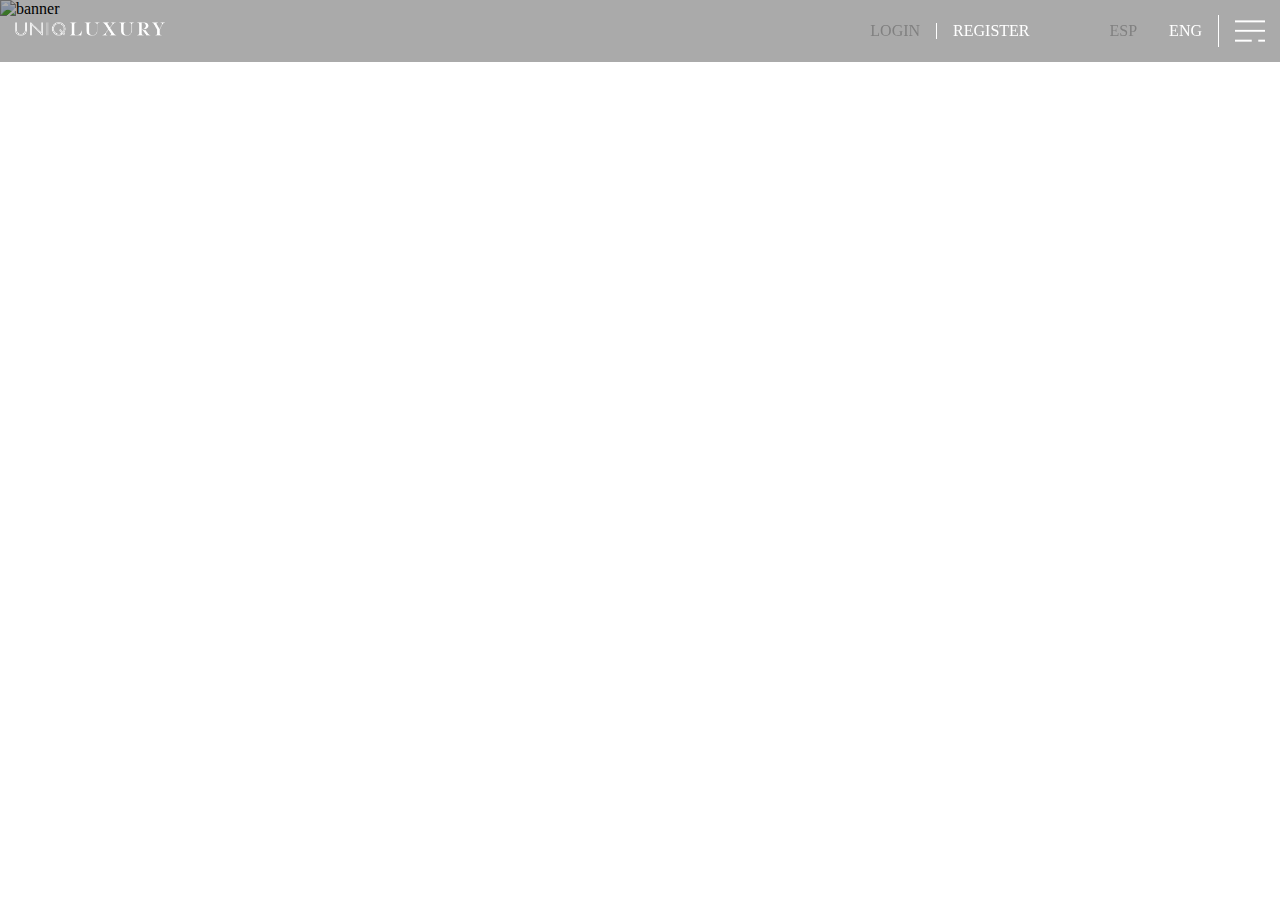
==== index.html @ e5b3bca6 "initial header" ====
<!DOCTYPE html>
<html lang="es">

<head>
    <meta charset="UTF-8">
    <meta name="viewport" content="width=device-width, initial-scale=1.0">
    <title>UniqLuxury</title>
    <link rel="stylesheet" href="css/style.css" type="text/css">
    <link rel="stylesheet" href="css/query.css" type="text/css">
</head>

<body>
    <main>
        <header>
            <nav>

                <a href="/indexPruebas.html">
                    <img id="logoId" src="img/Logo.png" alt="">
                    <img id="mobileLogoId" src="img/movileLogo.png" alt="">
                </a>

                <div class="nav-liks">

                    <div class="login">
                        <a class="active" href="">LOGIN</a>
                        <div class="bar"></div>
                        <a href="">REGISTER</a>
                        <span></span>
                    </div>

                    <div class="menu">
                        <a class="active" href="">ESP</a>
                        <span></span>
                        <a href="">ENG</a>
                        <div class="bar large">
                        </div>
                        <img src="img/burger.png" alt="">
                    </div>

                </div>
            </nav>
        </header>
        <img src="img/banner.png" alt="banner">
    </main>

</body>

</html>
---- css/style.css ----
*{
    margin: 0;
    /* padding: 0; */
}

main {
    /* width: 100%; */
    overflow: hidden;
}

header nav {
    position: fixed;
    display: flex;
    justify-content: space-between;
    width: 100%;
    border-bottom: solid 1px white;
    align-items: center;
    color: white;
    background-color: #0005;
    padding: 15px;
}

header nav a img {
    width: 150px;
}

#mobileLogoId {
    height: 50px;
    width: 50px;
    display: none;
}

.nav-liks {
    display: flex;
    gap: 64px;
    margin-right: 30px;
}

.login,
.menu {
    display: flex;
    gap: 16px;
    align-items: center;
}

.menu img {
    width: 30px;
}

.bar {
    width: 1px;
    background-color: white;
    height: 16px;
}

.large {
    height: 32px;
}

.active {
    color : grey;
}

/**/

main > img {
    width: 100%;
    height: 100vh;
    object-fit: cover;
    object-position: top -200px right 0;
}


a {
    text-decoration: none;
    color: white
}
---- css/query.css ----
@media screen and (max-width: 768px) {
    #logoId {
        display: none;
    }
    #mobileLogoId {
        display: block;
    }
    .login {
        display: none;
    }

    .menu a, .menu div {
        display: none;
    }
}
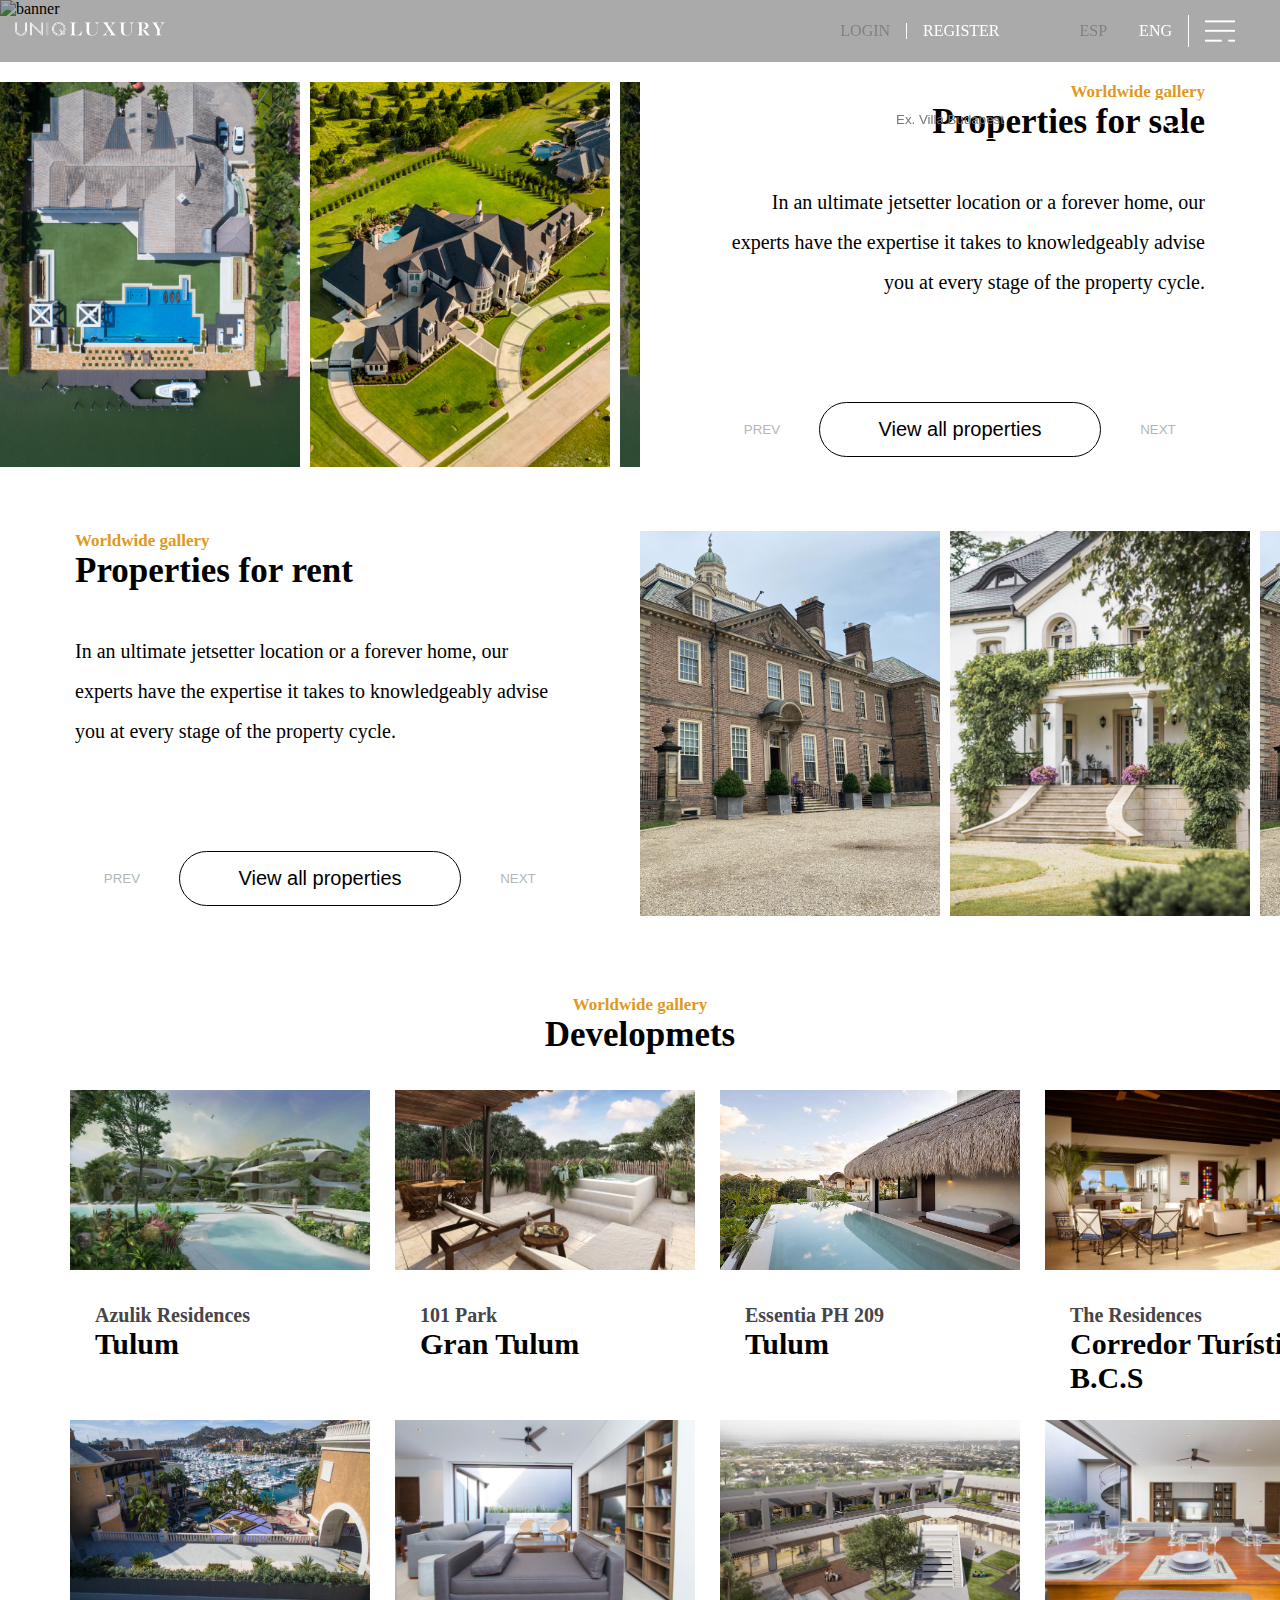
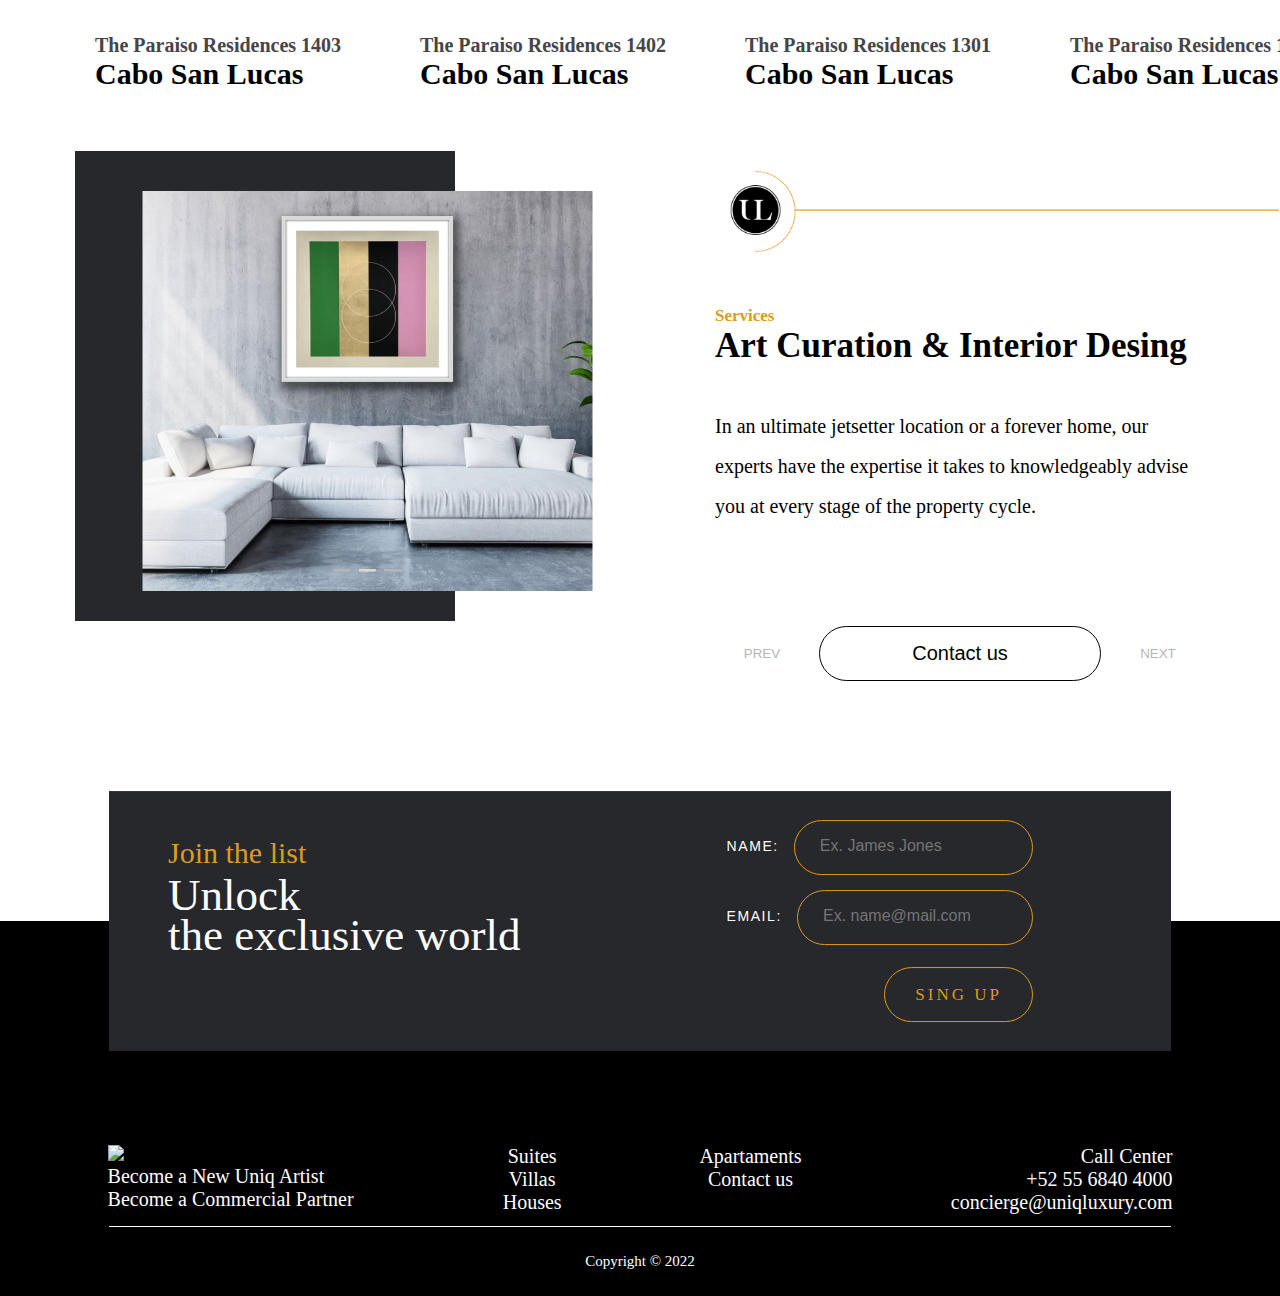
==== commit cb253138: "imagenes" ====
--- a/index.html
+++ b/index.html
@@ -7,14 +7,17 @@
     <title>UniqLuxury</title>
     <link rel="stylesheet" href="css/style.css" type="text/css">
     <link rel="stylesheet" href="css/query.css" type="text/css">
+    <link rel="stylesheet" href="css/footer.css" type="text/css">
+    
 </head>
 
 <body>
     <main>
+        
         <header>
             <nav>
 
-                <a href="/indexPruebas.html">
+                <a href="#">
                     <img id="logoId" src="img/Logo.png" alt="">
                     <img id="mobileLogoId" src="img/movileLogo.png" alt="">
                 </a>
@@ -39,10 +42,275 @@
 
                 </div>
             </nav>
-        </header>
+
+
+
+            <div class="buscarContenedorClass">
+                <input class="inputClass" type="text" placeholder="Ex. Villa Budapest">
+                <img class="lupaClass" src="img/lupa.png" alt="">
+            </div>
+
+        </header><!-- input Budapest  03 12 2023-->
+
         <img src="img/banner.png" alt="banner">
+
+        <section class="properties">
+            
+            <div class="saleLeft">
+                <div class="imgContainer">
+                    <img class="imgClass" src="img/sale1.jpg" alt="">
+                </div>
+                <div class="imgContainer">
+                    <img class="imgClass" src="img/sale2.jpg" alt="">
+                </div>
+                <div class="imgContainer">
+                    <img class="imgClass" src="img/sale1.jpg" alt="">
+                </div>
+                
+            </div>
+            
+            <div class="saleRight">
+                <h3>Worldwide gallery</h3>
+                <h2>Properties for sale</h2>
+                
+                <p>
+                    In an ultimate jetsetter location or a forever home, our experts have the expertise it takes to knowledgeably advise you at every stage of the property cycle. 
+                </p>
+
+                <div class="buttonNavClass">
+                    <button class="prevButtonClass">PREV</button>
+                    <button class="midButtonClass">View all properties</button>
+                    <button class="nextButtonClass">NEXT</button>
+                </div>
+            </div>
+        </section>
+
+
+        <section class="properties">
+            <div class="rentLeft">
+                <h3>Worldwide gallery</h3>
+                <h2>Properties for rent</h2>
+                
+                <p>
+                    In an ultimate jetsetter location or a forever home, our experts have the expertise it takes to knowledgeably advise you at every stage of the property cycle.
+                </p>
+
+                <div class="buttonNavClass">
+                    <button class="prevButtonClass">PREV</button>
+                    <button class="midButtonClass">View all properties</button>
+                    <button class="nextButtonClass">NEXT</button>
+                </div>
+            </div>
+
+            <div class="saleLeft">
+                <div class="imgContainer">
+                    <img class="imgClass" src="img/rent1.jpg" alt="">
+                </div>
+                <div class="imgContainer">
+                    <img class="imgClass" src="img/rent2.jpg" alt="">
+                </div>
+                <div class="imgContainer">
+                    <img class="imgClass" src="img/rent1.jpg" alt="">
+                </div>
+                
+            </div>
+        </section>
+
+        <section class="developmetsContainer">
+            <h3>Worldwide gallery</h3>
+            <h2>Developmets</h2>
+            
+            <div class="developmets">
+                
+                <div class="imgDevelop">
+                    <img class="imgClass" src="img/dev1.webp" alt="">
+                    <h5>Azulik Residences</h5>
+                    <h4>Tulum</h4>
+                </div>
+                <div class="imgDevelop">
+                    <img class="imgClass" src="img/dev2.webp" alt="">
+                    <h5>101 Park</h5>
+                    <h4>Gran Tulum</h4>
+                </div>
+                <div class="imgDevelop">
+                    <img class="imgClass" src="img/dev3.webp" alt="">
+                    <h5>Essentia PH 209</h5>
+                    <h4>Tulum</h4>
+                </div>
+                <div class="imgDevelop">
+                    <img class="imgClass" src="img/dev4.jpg" alt="">
+                    <h5>The Residences </h5>
+                    <h4>Corredor Turístico, B.C.S</h4>
+                </div>
+                <div class="imgDevelop">
+                    <img class="imgClass" src="img/dev5.jpg" alt="">
+                    <h5>The Paraiso Residences 1403</h5>
+                    <h4>Cabo San Lucas</h4>
+                </div>
+                <div class="imgDevelop">
+                    <img class="imgClass" src="img/dev6.jpg" alt="">
+                    <h5>The Paraiso Residences 1402</h5>
+                    <h4>Cabo San Lucas</h4>
+                </div>
+                <div class="imgDevelop">
+                    <img class="imgClass" src="img/dev7.jpg" alt="">
+                    <h5>The Paraiso Residences 1301</h5>
+                    <h4>Cabo San Lucas</h4>
+                </div>
+                <div class="imgDevelop">
+                    <img class="imgClass" src="img/dev8.jpg" alt="">
+                    <h5>The Paraiso Residences 1202</h5>
+                    <h4>Cabo San Lucas</h4>
+                </div>
+                
+
+                
+
+            </div>
+
+        </section>
+
+
+        <section class="properties">
+            
+            <div class="servicesLeft">
+                <div class="blackBox">
+                </div>
+                <div class="salaClass">
+                    <img class="imgSalaClass" src="img/sala.png" alt="">
+                </div>
+                
+            </div>
+            
+            <div class="rentLeft">
+                <div class="lineaContainer">
+                    <img src="img/ulinea.png" alt="">
+                </div>
+
+                <h3>Services</h3>
+                <h2>Art Curation & Interior Desing</h2>
+                
+                <p>
+                    In an ultimate jetsetter location or a forever home, our experts have the expertise it takes to knowledgeably advise you at every stage of the property cycle. 
+                </p>
+
+                <div class="buttonNavClass">
+                    <button class="prevButtonClass">PREV</button>
+                    <button class="midButtonClass">Contact us</button>
+                    <button class="nextButtonClass">NEXT</button>
+                </div>
+            </div>
+        </section>
+
+        <!-- <footer class="piePagina">
+            <div></div>
+        </footer> -->
+
+
+
     </main>
 
+    <!-- <footer class="footer">
+        <div class="news">
+            <div class="footerTextos">
+                <h3>Join the List</h3>
+                <h6>Unlock the exclusive world</h6>
+            </div>
+
+            <div class="footerForm">
+                <span class="emailSpan">Email:</span>
+                <input type="text" placeholder="Ex.name@mail.com">
+                <button class="midButtonClass">Submit</button>
+            </div>
+
+        </div>
+
+        <div class="info">
+             footer-text 
+            <div class="footerInfo">
+                <div>
+                    <p>hola</p>
+                    <p>hola</p>
+                </div>
+                <div>
+                    <p>hola</p>
+                    <p>hola</p>
+                </div>
+                <div>
+                    <p>hola</p>
+                    <p>hola</p>
+                </div>
+                <div>
+                    <p>hola</p>
+                    <p>hola</p>
+                </div>
+
+
+            </div>
+
+
+            <div></div>
+            <p>Copyright © 2022</p>
+        </div>
+    </footer> -->
+
+    <footer id="piePagina">
+        <div id="footerSeccion1">
+            <div id="titulofooter1">Join the list</div>
+            <div id="titulofooter2">Unlock<br>the exclusive world</div>
+            <div id="miniForm">
+                <div id="nombreForm">
+                    <label>NAME: </label>
+                    <input type="text" id="nombreusu" name="nombreusu" placeholder="Ex. James Jones">
+                </div>
+                
+                <div id="emailform">
+                    <label>EMAIL: </label>
+                    <input type="text" id="email" name="email" placeholder="Ex. name@mail.com">
+                </div>
+                <div id="botonregistro">
+                    <input type="button" value="SING UP" >
+                </div>
+            </div>
+        </div>
+        
+        <div id="footerSeccion2">
+            <div id="infofooter">
+                    <div class="infofooter1">
+                        <a href="https://uniqluxury.com.mx/"><img src="https://uniqluxury.com.mx/wp-content/uploads/2022/08/LogoUnqRE.svg"></a>
+                        <span><a href="https://uniqluxury.com.mx/become-an-artist/?lang=en">Become a New Uniq Artist</a></span>
+                        <span><a href="https://uniqluxury.com.mx/become-a-partner/?lang=en">Become a Commercial Partner</a></span>
+                    </div>
+                    
+                    <div class="infofooter4">
+                        <span><a href="https://uniqluxury.com.mx/real-estate-search/">Suites</a></span>
+                        <span><a href="https://uniqluxury.com.mx/real-estate-search/">Villas</a></span>
+                        <span><a href="https://uniqluxury.com.mx/real-estate-search/">Houses</a></span>
+                    </div>
+                    <div class="infofooter2">
+                        <span><a href="https://uniqluxury.com.mx/real-estate-search/">Apartaments</a></span>
+                        <span><a href="https://wa.me/message/6F57KUT3W27SO1">Contact us</a></span>
+                        <span style="height: 38px;"></span>
+                    </div>
+                    <div class="infofooter3">
+                        <span><a href="#" id="call-center-re">Call Center</a></span>
+                        <span><a href="https://wa.me/message/6F57KUT3W27SO1" id="numn-uniq-re">+52 55 6840 4000</a></span>
+                        <span><a href="mailto:concierge@uniqluxury.com" id="email-uniq-re">concierge@uniqluxury.com</a></span>
+                        <div id="redSocial">
+                            <div id="media1"></div>
+                            <div id="media2"></div>
+                            <div id="media3"></div>
+                            <div id="media4"></div>
+                        </div>
+                    </div>
+                
+            </div>
+            <div id="copyright">
+                Copyright © 2022
+            </div>
+        </div>
+    </footer>
+
 </body>
 
 </html>--- a/css/style.css
+++ b/css/style.css
@@ -1,11 +1,12 @@
 *{
     margin: 0;
     /* padding: 0; */
+    box-sizing: border-box;
 }
 
 main {
-    /* width: 100%; */
-    overflow: hidden;
+    width: 100vw;
+    /* overflow: hidden; */
 }
 
 header nav {
@@ -67,11 +68,298 @@
     width: 100%;
     height: 100vh;
     object-fit: cover;
-    object-position: top -200px right 0;
+    object-position: top -400px right 0;
+    overflow-x: hidden;
 }
 
 
 a {
     text-decoration: none;
     color: white
+}
+
+/* temp */
+
+/* body {
+    background-color: rgb(39, 36, 36);
+} */
+.buscarContenedorClass {
+    top: 100px;
+    width: 343px;
+    position:absolute;
+    /* background-color: blue; */
+    display: flex;
+    right: 66px;
+    color: white;
+    /* right: 150px; */
+    /* float: right; */
+
+    /* flex-direction: ; */
+    /* justify-content: flex-end; */
+}
+
+.inputClass{
+    background-color: transparent;
+    height: 100%;
+    width: 100%;
+    border: white solid 1px;
+    border-radius: 50px;
+    /* color: white; */
+    padding: 11px 24px;
+}
+
+input ::placeholder {
+    color: purple !important;
+}
+
+.lupaClass {
+    position: absolute;
+    right: 0;
+    top: 50%;
+    transform: translate(-30px, -50%);
+    cursor: pointer;
+}
+
+/**/
+
+.properties {
+    margin-top: 60px;
+    display: grid;
+    grid-template-columns: repeat(2, 1fr);
+}
+.saleLeft{
+    display: flex;
+    gap: 10px;
+    overflow-x: auto;
+}
+/**/
+.imgContainer {
+    flex: 0 0 calc(407px,1fr);
+}
+
+.imgClass {
+    width: 300px;
+    height: 385px;
+    object-fit: cover;
+}
+
+.saleRight {
+    text-align: right;
+    padding-right: 75px;
+    padding-left: 75px;
+
+}
+
+.rentLeft {
+    text-align: left;
+    padding-right: 75px;
+    padding-left: 75px;
+
+}
+
+h2 {
+    font-size: 35px;
+}
+
+h3 {
+    font-size: 17px;
+    color: #DF991B;
+}
+
+.buttonNavClass {
+    display: grid;
+    grid-template-columns: 1fr 3fr 1fr;
+    gap: 10px;
+    justify-content: center;
+    margin-top: 100px;
+}
+
+.prevButtonClass, .nextButtonClass {
+    background-color: transparent;
+    border: none;
+    color: #B4B7B7;
+    cursor: pointer;
+}
+
+.prevButtonClass:hover,.nextButtonClass:hover{
+    color: #DF991B;
+}
+
+.midButtonClass {
+    background-color: transparent;
+    border: 1px solid black;
+    border-radius: 50px;
+    padding: 15px 50px;
+    cursor: pointer;
+    font-size: 20px;
+
+}
+.midButtonClass:hover {
+    background-color: black;
+    color: white;
+}
+
+p {
+    font-size: 20px;
+    margin-top: 40px;
+    line-height: 40px;
+}
+
+
+.developmets {
+    grid-template-columns: 1fr 1fr 1fr 1fr;
+    display: grid;
+    gap: 25px;
+}
+
+.imgDevelop .imgClass{
+
+    width: 300px;
+    height: 180px;
+    object-fit: cover; /*para que no se distorcione en el responsive*/
+}
+
+.developmetsContainer {
+    margin-left: 70px;
+    margin-right: 70px;
+    text-align: center;
+    margin-top: 30px;
+    margin-bottom: 30px;
+
+}
+
+h4 {
+    text-align: left;
+    font-size: 30px;
+    margin-left: 25px;
+}
+
+h5 {
+    text-align: left;
+    font-size: 20px;
+    margin-left: 25px;
+    color:#464547;
+    margin-top: 30px;
+}
+
+.developmetsContainer h3 {
+    margin-top: 75px;
+}
+.developmetsContainer h2 {
+    margin-bottom: 35px;
+}
+
+.imgDevelop:hover{
+    border: 1px solid #464547;
+    margin-top: -20px;
+    margin-bottom: 20px;
+    transition-duration: 0.5s;
+}
+
+.servicesLeft {
+    margin-left: 75px;
+    margin-right: 75px;
+}
+
+.blackBox {
+    width: 380px;
+    height: 470px;
+    background-color: #26282B;
+    position: absolute;
+}
+.salaClass {
+    width: 450px;
+    height: 400px;
+    position: absolute;
+    transform: translate(15%,10%);
+}
+
+.imgSalaClass {
+    width: 100%;
+    height: 100%;
+    object-fit: cover;
+}
+
+.buttonServiceClass {
+    margin-top: 100px;
+    
+
+}
+
+.lineaContainer {
+    width: 115%;
+    margin-bottom: 50px;
+    margin-top: 20px;
+}
+.lineaContainer img{
+    width: 100%;
+    
+}
+
+/*Footer*/
+footer {
+    background-color: black;
+    width: 100vw;
+    padding: 0 50px;
+    display: grid;
+    justify-content: center;
+
+    position: relative;
+    margin-top: 240px;
+}
+
+h6 {
+    color: white;
+    font-size: 30px;
+}
+
+.news {
+    gap: 16px;
+    background-color: #26282B;
+    display: flex;
+    gap: 16px;
+    padding: 20px 50px;
+    transform: translate(0, -50%);
+}
+
+.footerForm {
+    /* display: flex;
+    direction: column; */
+    display: grid;
+    gap: 15px;
+}
+
+.footerForm input {
+    background-color: transparent;
+    border: solid 1px grey;
+    border-radius: 50px;
+    padding: 11px 24px;
+    width: 100%;
+}
+
+.footerForm button{
+    background-color: transparent;
+    border: solid 1px #DF991B;
+    border-radius: 50px;
+    padding: 11px 24px;
+    width: fit-content;
+    color: #DF991B;
+    justify-self: end;
+}
+
+.footerForm button:hover{
+    background-color: white;
+    color: #26282B;
+    border: solid 1px #26282B;
+}
+
+.emailSpan {
+    color: white;
+}
+
+/* footer-text  */
+.footerInfo {
+    display: grid;
+    grid-template-columns: repeat(4, 1fr);
+    color: white;
 }--- a/css/query.css
+++ b/css/query.css
@@ -12,4 +12,65 @@
     .menu a, .menu div {
         display: none;
     }
-}+
+    main > img {
+        object-position: center;
+    }
+
+
+    /**/
+
+    /**/
+    .properties {
+        grid-template-columns: 1fr;
+        margin-top: 2px;
+    }
+
+    .prevButtonClass, .nextButtonClass {
+        display: none;
+    }
+
+    .saleRight, .rentLeft {
+        text-align: left;
+        padding-right: 5px;
+        padding-left: 5px;
+    }
+
+    .midButtonClass {
+        background-color: transparent;
+        border: none;
+        cursor: pointer;
+        font-size: 15px;
+        padding: 5px;
+        color: #DF991B;
+    }
+
+    .buttonNavClass {
+        display: flex;
+        justify-content: left;
+        margin-top: 10px;
+        text-align: left;
+        margin-bottom: 15px;
+    }
+
+    .saleLeft {
+        order: 2;
+    }
+
+    .developmets {
+        grid-template-columns: 1fr;
+    }
+
+    .properties {
+        margin-top: 0px;
+        display: grid;
+        grid-template-columns: 1fr;
+    }
+
+    .servicesLeft {
+        order: 1;
+    }
+
+
+}
+
--- a/css/footer.css
+++ b/css/footer.css
@@ -0,0 +1,194 @@
+#piePagina{
+    display: grid;
+    grid-template-columns: 1fr;
+    grid-template-rows: auto auto 1fr;
+}
+#footerSeccion1{
+    background: #26282B;
+    display: grid;
+    grid-template-columns: 1fr 1fr;
+    column-gap: 15px;
+    align-items: center;
+    justify-content: center;
+    margin: 0 5%;
+    padding: 2% 5%;
+    grid-row: 1/3;
+    grid-column: 1/3;
+    z-index: 999;
+    grid-template-rows: auto 1fr;
+    transform: translate(0, -50%);
+}
+#titulofooter1{
+    font-size: 30px;
+    line-height: 32px;
+    grid-column: 1/2;
+    font-style: normal;
+    font-weight: 400;
+    font-size: 30px;
+    line-height: 45px;
+    color: #DF991B;
+    padding-top: 15px;
+}
+
+#titulofooter2{
+    font-size: 40px;
+    line-height: 40px;
+    grid-column: 1/2;
+    font-style: normal;
+    font-weight: 100;
+    font-size: 45px;
+    color: #FFFFFF;
+    align-self: start;
+}
+#miniForm{
+    grid-row: 1/3;
+    grid-column: 2/3;
+    padding: 5px;
+    max-width: 1000px;
+    margin: 0 auto;
+}
+#nombreForm{
+    padding-bottom: 15px;
+    display: grid;
+    grid-template-columns: auto 1fr;
+    align-items: baseline;
+    column-gap: 15px;
+}
+#nombreForm label{
+    font-size: 14px;
+    font-weight: 400;
+    letter-spacing: 0.1rem;
+    text-transform: uppercase;
+    margin-bottom: 0;
+    color: #fff;
+    font-family: 'brandon-grotesque', sans-serif;
+    line-height: 20px;
+    margin: 0;
+    padding: 0;
+}
+#nombreForm input{
+    border-radius: 100px;
+    border: 1px solid #DF991B;
+    padding-top: 0;
+    padding-bottom: 2px;
+    font-size: 16px;
+    color: #fff;
+    padding-left: 25px;
+    background-color: transparent !important;
+    height: 55px !important;
+}
+#emailform{
+    padding-bottom: 15px;
+    display: grid;
+    grid-template-columns: auto 1fr;
+    align-items: baseline;
+    column-gap: 15px;
+}
+#emailform label{
+    font-size: 14px;
+    font-weight: 400;
+    letter-spacing: 0.1rem;
+    text-transform: uppercase;
+    margin-bottom: 0;
+    color: #fff;
+    font-family: 'brandon-grotesque', sans-serif;
+    line-height: 20px;
+    margin: 0;
+    padding: 0;
+}
+#emailform input{
+    border-radius: 100px;
+    border: 1px solid #DF991B;
+    padding-top: 0;
+    padding-bottom: 2px;
+    font-size: 16px;
+    color: #fff;
+    padding-left: 25px;
+    background-color: transparent !important;
+    height: 55px !important;
+}
+#botonregistro{
+    display: flex;
+    justify-content: end;
+}
+
+#botonregistro input{
+    background-color: unset;
+    color: #DF991B;
+    padding: 5px 30px;
+    border-radius: 100px !important;
+    letter-spacing: 3px;
+    border: 1px solid #DF991B;
+    font-size: 17px;
+    font-family: 'brandon-grotesque';
+    font-weight: 390;
+    margin-top: 0.6vw;
+    height: 55px !important;
+}
+#footerSeccion2{
+    padding: 8% 0 0 0;
+    grid-row: 2/5;
+    grid-column: 1/3;
+    background: #000000;
+}
+#infofooter{
+    display: grid;
+    grid-template-columns: auto auto auto auto;
+}
+.infofooter1 a img{
+    margin-left: 15%
+}
+.infofooter1 span a{
+    display: flex;
+    align-items: center;
+    text-align: start;
+    font-size: 20px;
+    color: #FFFFFF;
+    text-decoration: none;
+    margin-left: 15%
+}
+.infofooter2 span a{
+    display: flex;
+    justify-content: center;
+    align-items: center;
+    text-align: start;
+    font-size: 20px;
+    color: #FFFFFF;
+    text-decoration: none;
+    
+}
+
+.infofooter3 span a{
+    display: flex;
+    /*justify-content: center;*/
+    align-items: center;
+    text-align: start;
+    font-size: 20px;
+    color: #FFFFFF;
+    text-decoration: none;
+    margin-right: 16%;
+    justify-content:end;
+}
+.infofooter4 span a{
+    display: flex;
+    justify-content: center;
+    align-items: center;
+    text-align: start;
+    font-size: 20px;
+    color: #FFFFFF;
+    text-decoration: none;
+}
+
+#copyright{
+    font-style: normal;
+    font-weight: 100;
+    font-size: 15px;
+    line-height: 45px;
+    text-align: center;
+    color: #FFF;
+    margin: 1% 5%;
+    border-top: 1px solid white;
+    padding-top: 1%;
+    background: #000000;
+}
+
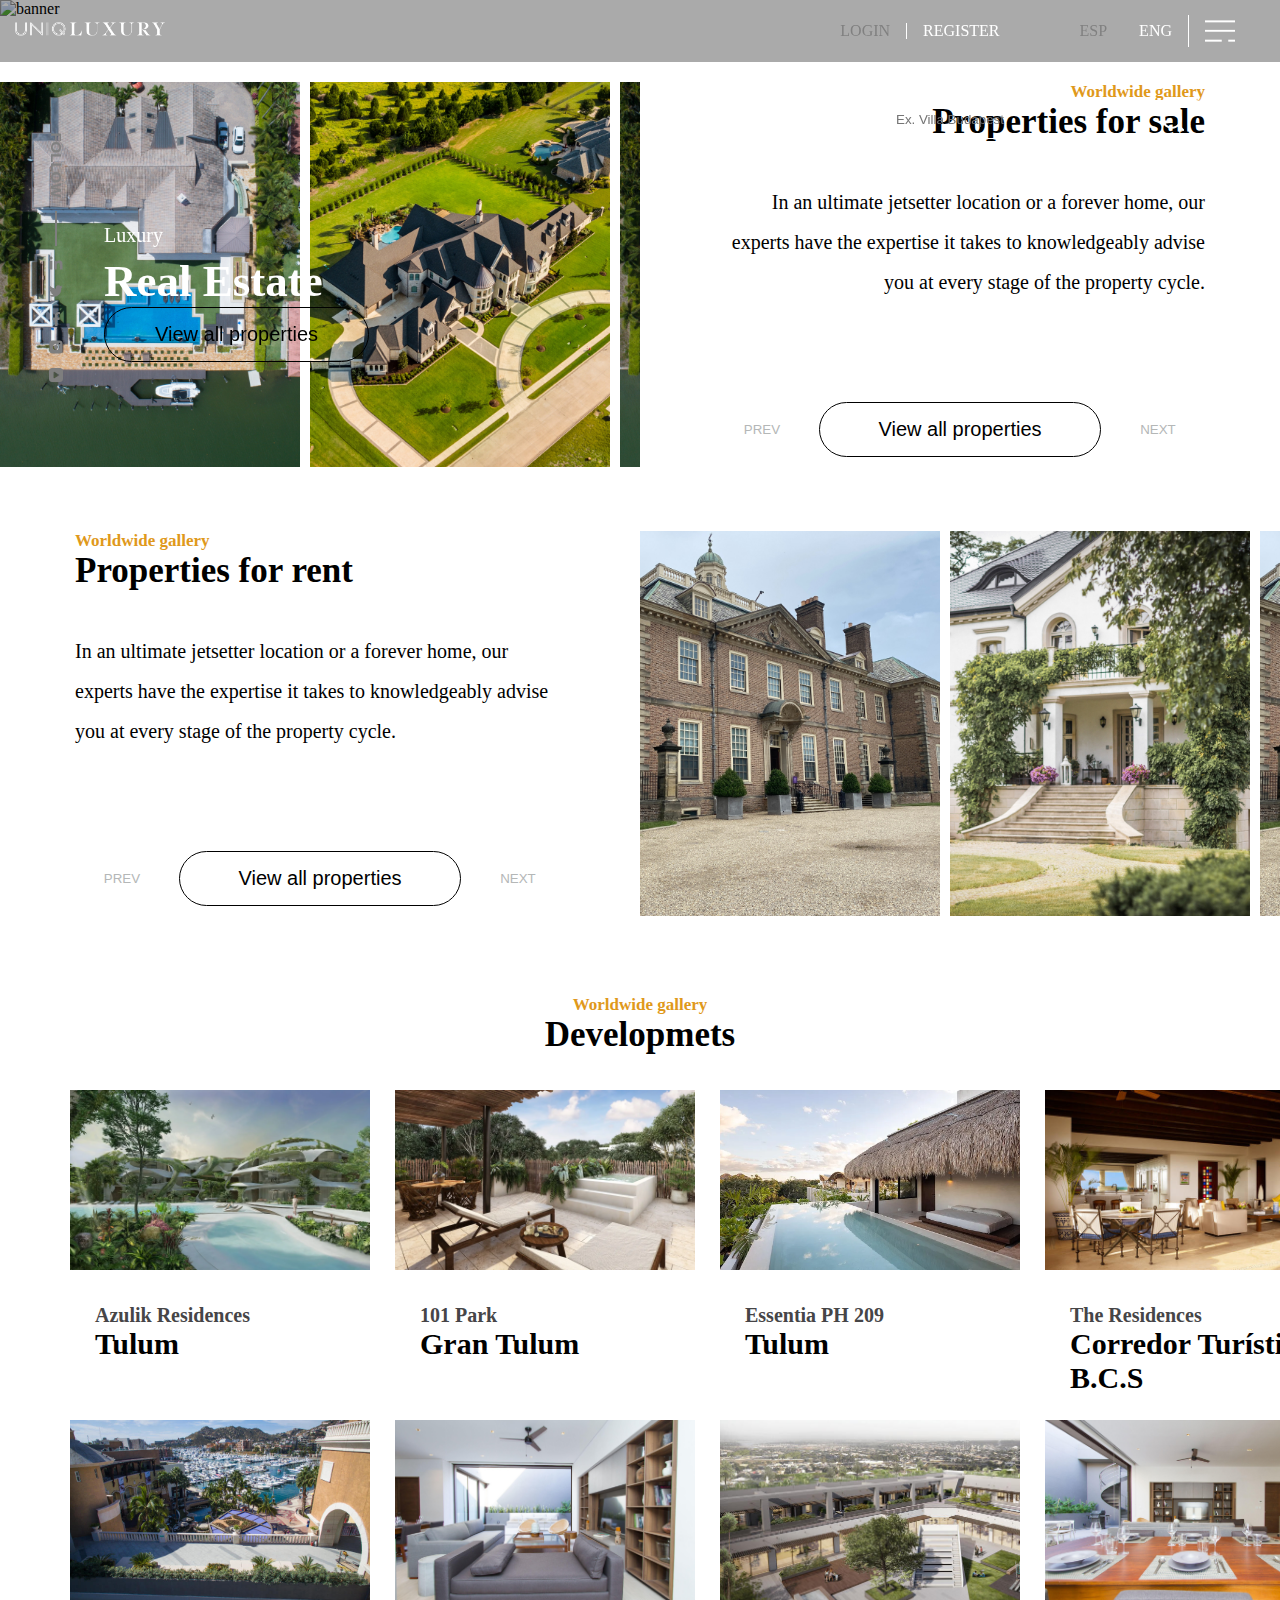
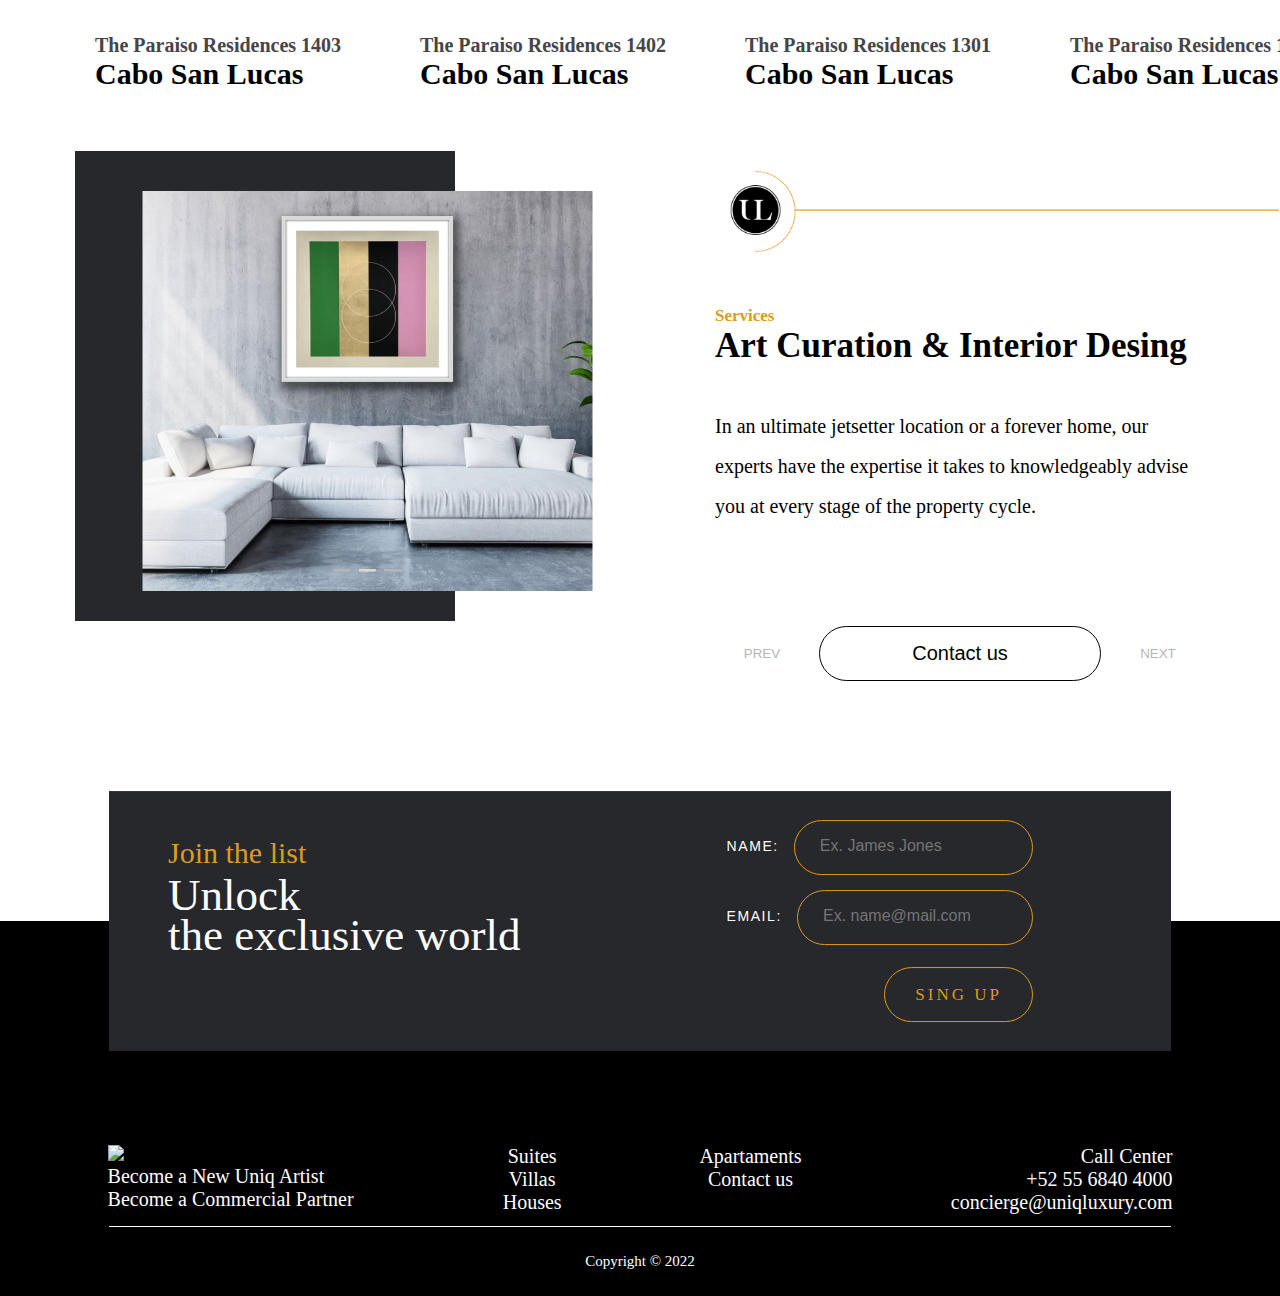
==== commit 4bd10390: "estilos header" ====
--- a/index.html
+++ b/index.html
@@ -49,6 +49,46 @@
                 <input class="inputClass" type="text" placeholder="Ex. Villa Budapest">
                 <img class="lupaClass" src="img/lupa.png" alt="">
             </div>
+
+            <!-- 9 12 2023 -->
+
+            <!-- 8 12 2023 -->
+            <div class="realEstateContainer">
+
+                <div class="verticalFollowClass">
+                    
+                    <p>FOLLOW</p>
+                    
+                    <div class="verticalLineClass">
+                        
+                    </div>
+                    <a href="https://wwww.facebook.com" target="_parent">
+                        <img src="img/verticalFollow/1follow-in.svg" alt="" class="socialClass">
+                    </a>
+                    <a href="#">
+                        <img src="img/verticalFollow/2follow-x.svg" alt="" class="socialClass">
+                    </a>
+                    <a href="#">
+                        <img src="img/verticalFollow/3follow-f.svg" alt="" class="socialClass">
+                    </a>
+                    <a href="#">
+                        <img src="img/verticalFollow/4follow-i.svg" alt="" class="socialClass">
+                    </a>
+                    <a href="#">
+                        <img src="img/verticalFollow/5follow-y.svg" alt="" class="socialClass">
+                    </a>
+                </div>
+
+                <div class="luxuryContainer">
+                    <p class="luxryClass">Luxury</p>
+                    <h1 class="realEstate">Real Estate</h1>
+                    <button class="midButtonClass">View all properties</button>
+                </div>
+
+
+                
+            </div>
+
 
         </header><!-- input Budapest  03 12 2023-->
 
--- a/css/style.css
+++ b/css/style.css
@@ -362,4 +362,77 @@
     display: grid;
     grid-template-columns: repeat(4, 1fr);
     color: white;
+}
+
+/*viernes 8 12 2023*/
+/*verticalFollowClass*/
+.verticalFollowClass {
+    position: absolute;
+    z-index: 999;
+    height: auto;
+    left: 20px;
+    display: flex;
+    flex-direction: column;
+    gap: 10px;
+    align-items: center;
+    top: 100px;
+}
+
+.verticalFollowClass p {
+    font-family: sans-serif;
+    font-weight: 800;
+    color: grey;
+    line-height: 1px;
+    width: 25%;
+    height: auto;
+    transform: rotate(90deg);
+    font-size: 15px;
+
+}
+
+.verticalFollowClass .verticalLineClass {
+    height: 35px;
+    border-left: 2px solid #7E7E7E;
+    margin-top: 60px;
+}
+
+.verticalFollowClass .socialClass {
+    height: 14px;
+    width: 14px;
+}
+
+.realEstateContainer {
+    
+    width: 500px;
+    position:absolute;
+    /* background-color: blue; */
+    display: flex;
+    left: 4px;
+    color: white;
+    /* right: 150px; */
+    /* float: right; */
+
+    /* flex-direction: ; */
+    /* justify-content: flex-end; */
+}
+
+.luxuryContainer {
+    position:absolute;
+    top: 175px;
+    left: 100px;
+}
+
+h1  {
+    font-size: 45px;
+}
+
+.realEstateButtonClass {
+    margin-top: 40px;
+    background-color: transparent;
+    border: 1px solid rgb(255, 255, 255);
+    border-radius: 50px;
+    padding: 15px 50px;
+    cursor: pointer;
+    font-size: 15px;
+    color:white;
 }--- a/css/query.css
+++ b/css/query.css
@@ -71,6 +71,9 @@
         order: 1;
     }
 
+    .verticalFollowClass {
+        display: none;
+    }
 
 }
 
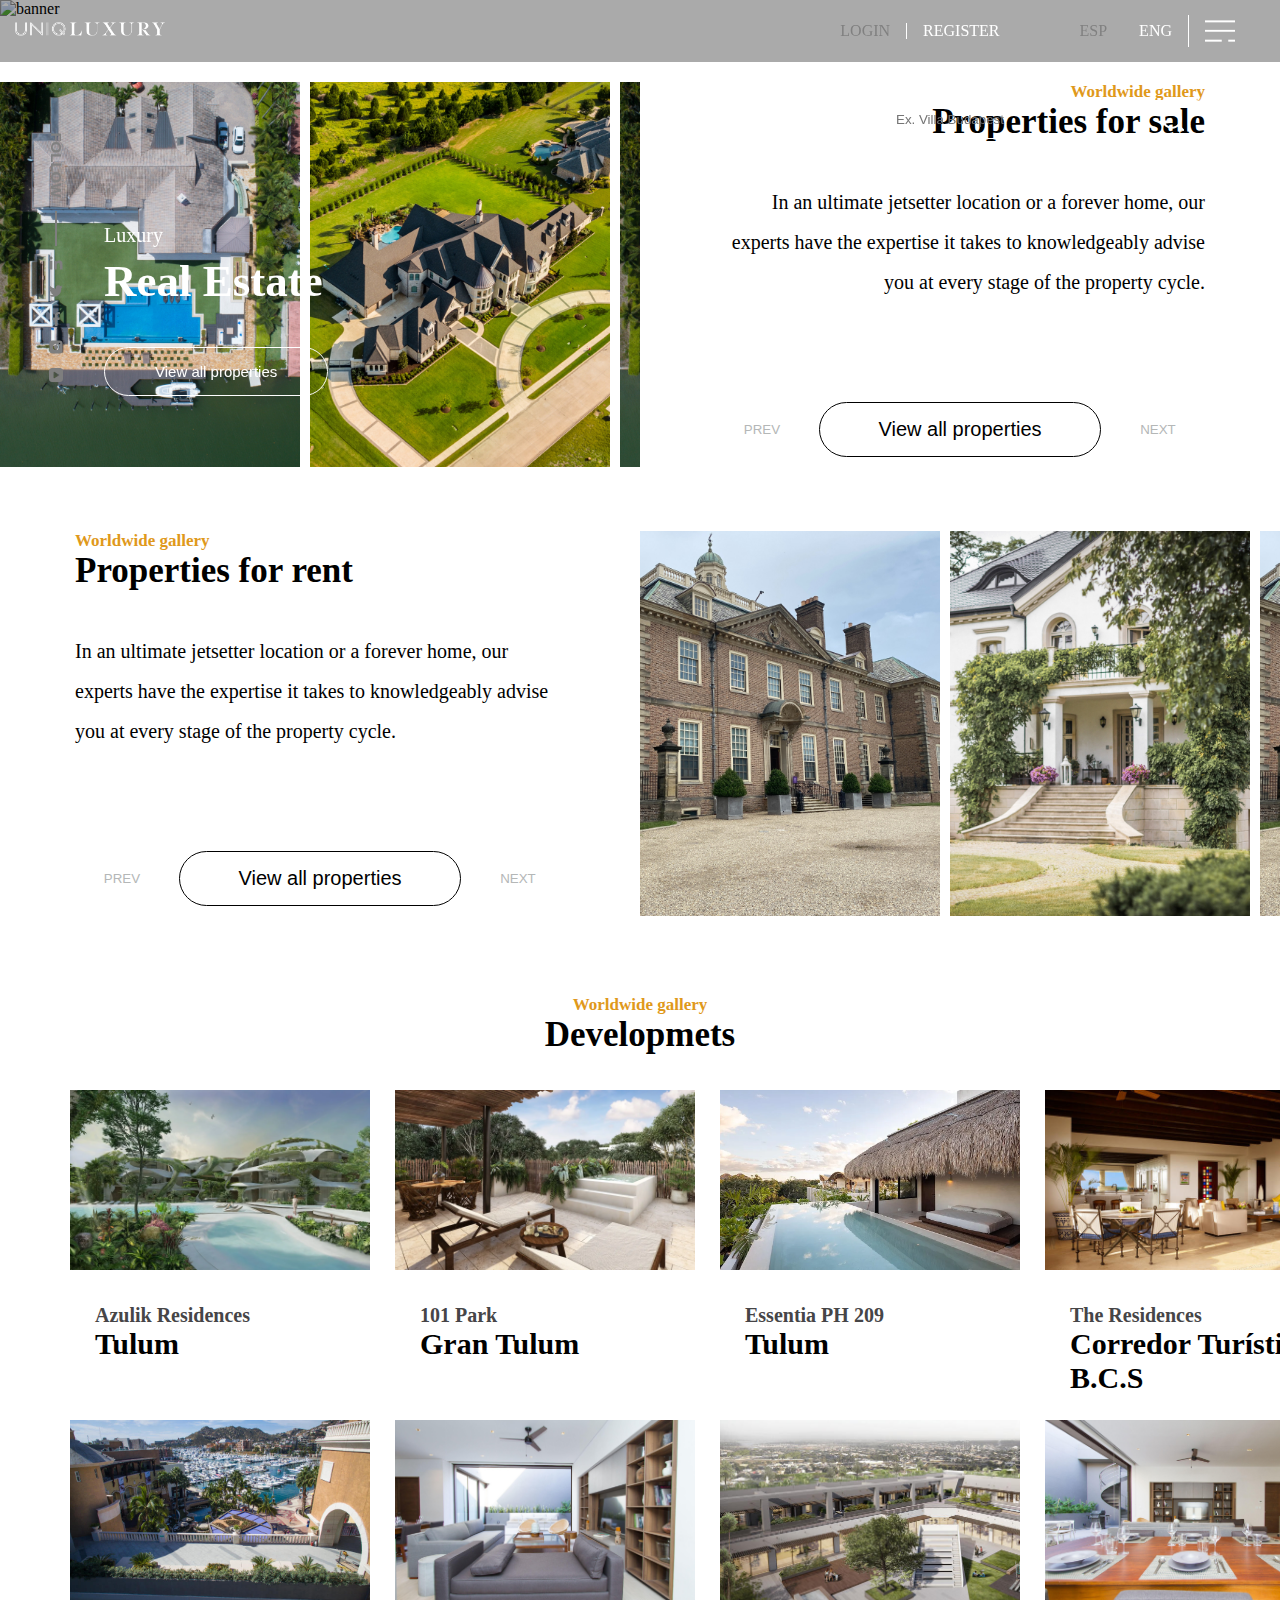
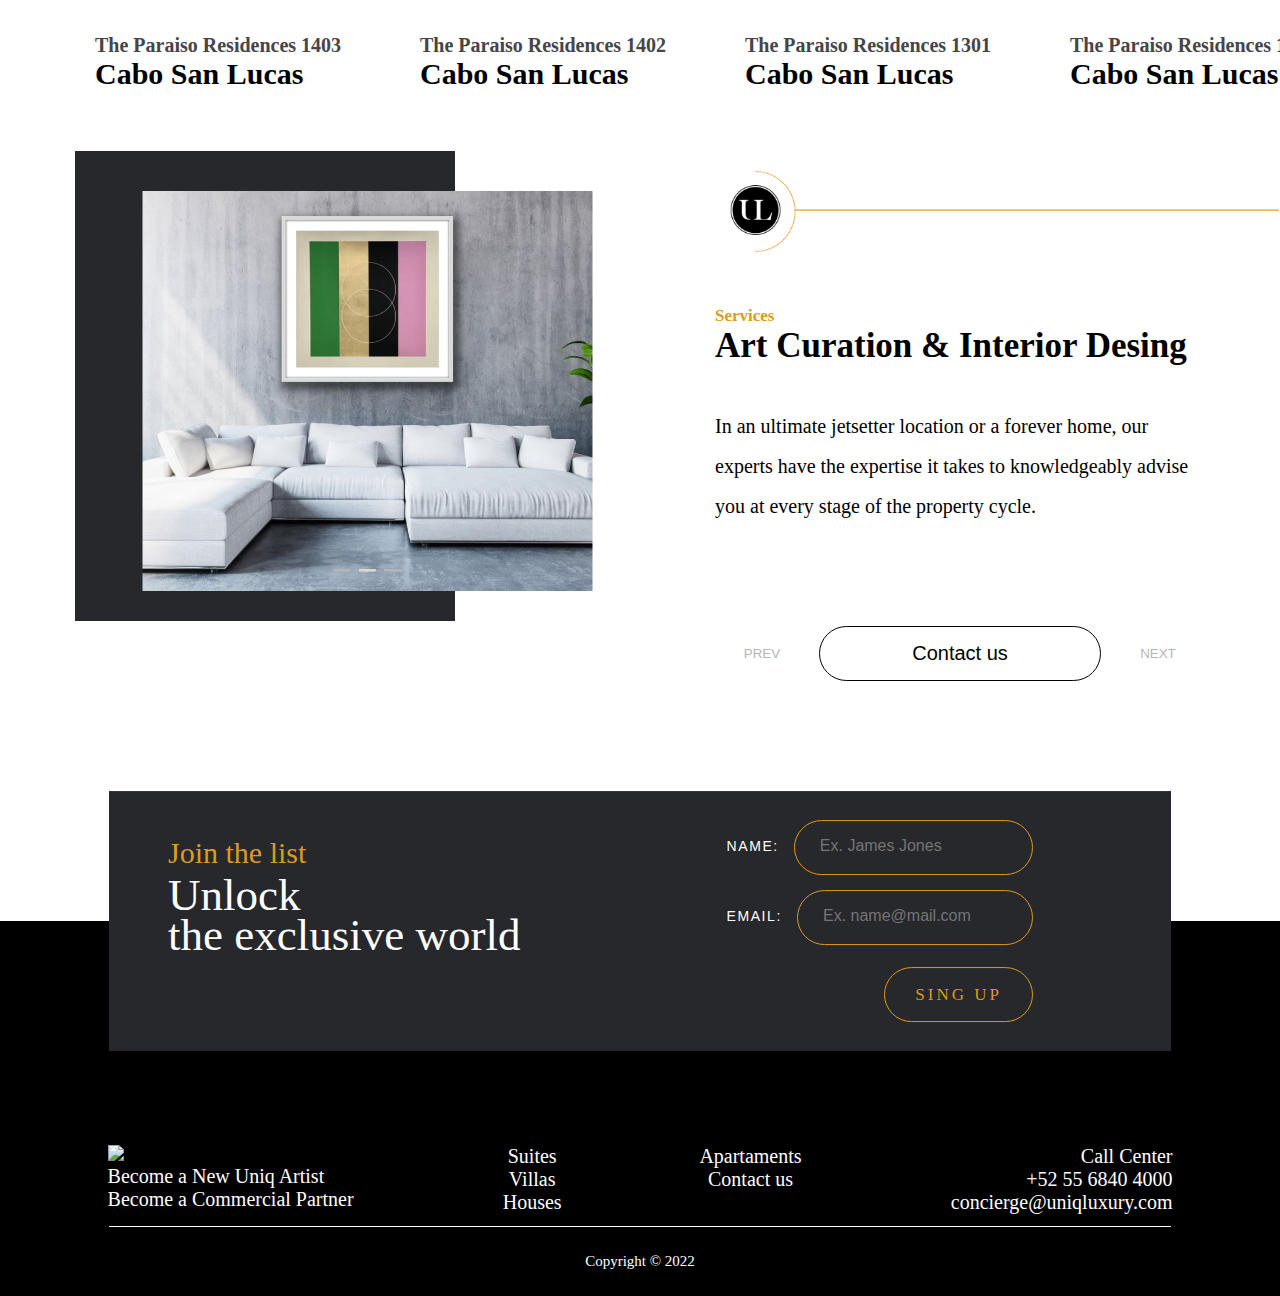
==== commit dc733e1f: "estilo index" ====
--- a/index.html
+++ b/index.html
@@ -82,7 +82,7 @@
                 <div class="luxuryContainer">
                     <p class="luxryClass">Luxury</p>
                     <h1 class="realEstate">Real Estate</h1>
-                    <button class="midButtonClass">View all properties</button>
+                    <button class="realEstateButtonClass">View all properties</button>
                 </div>
 
 
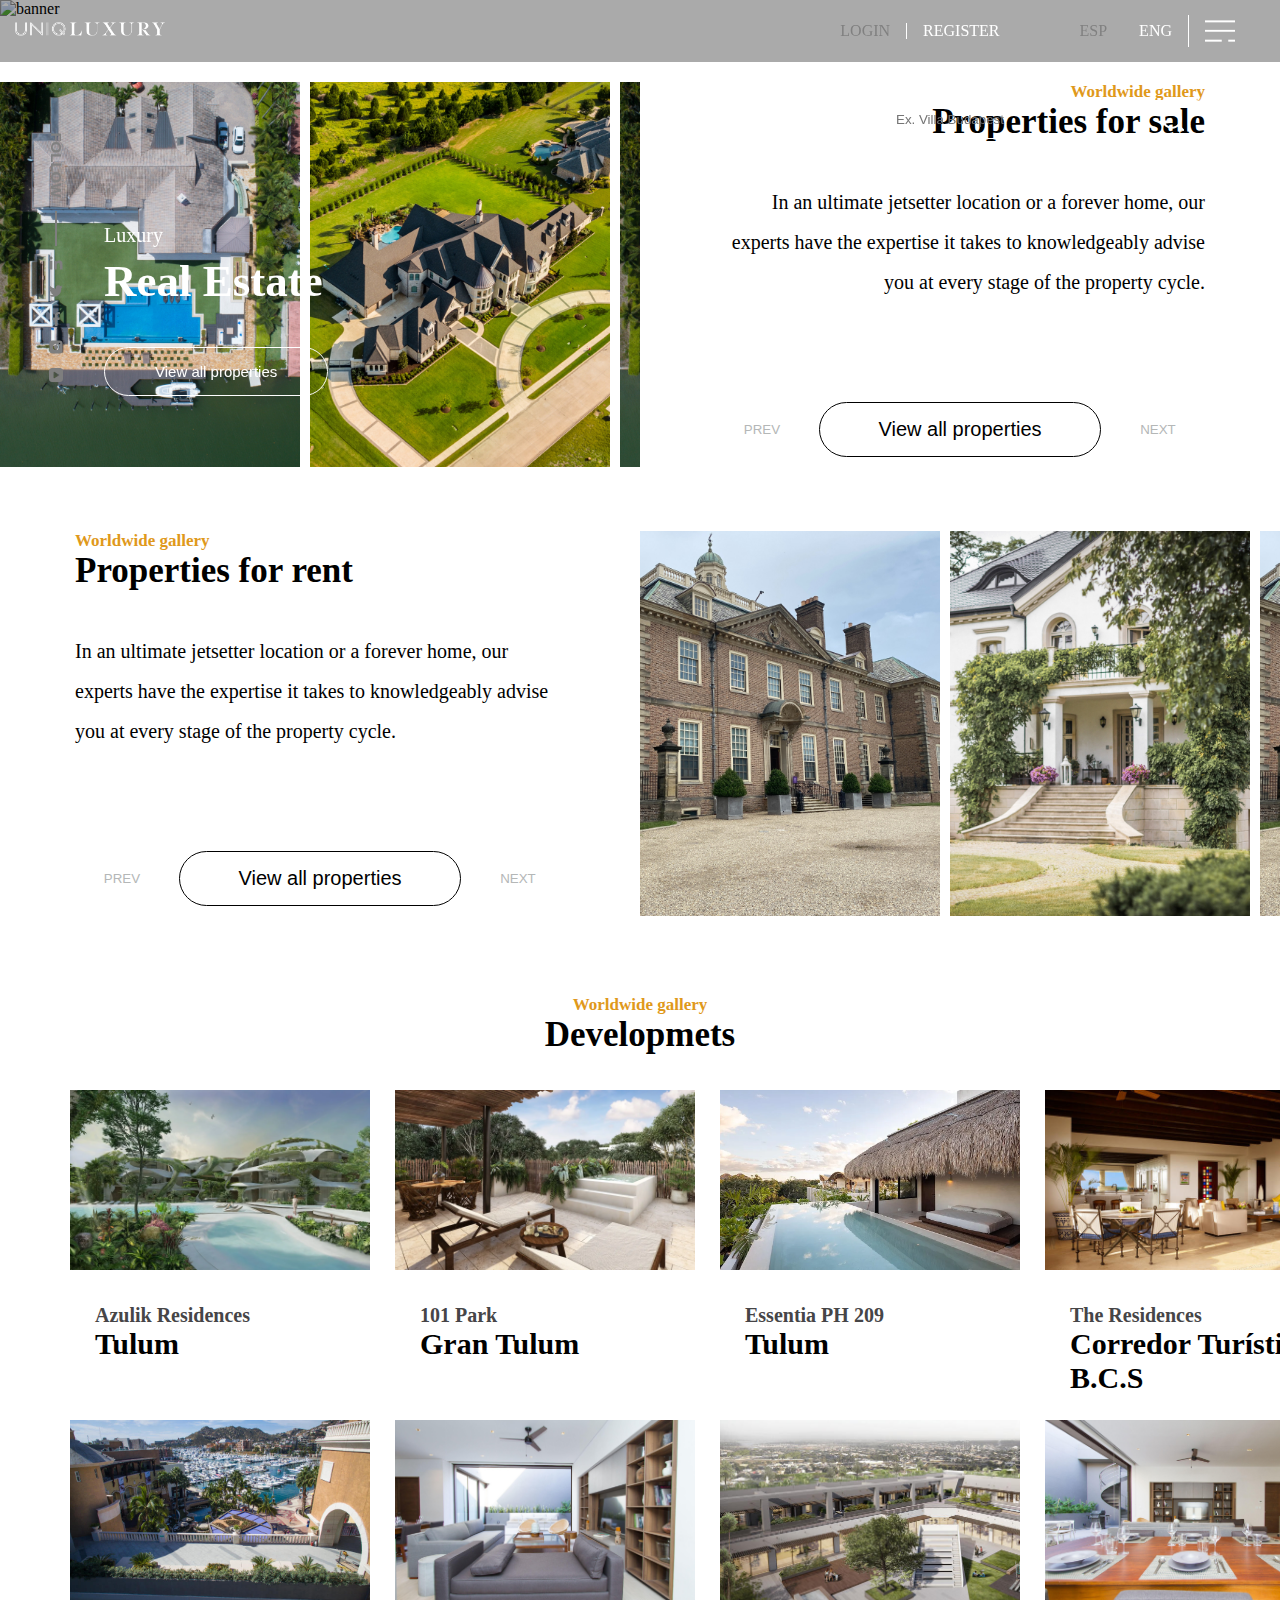
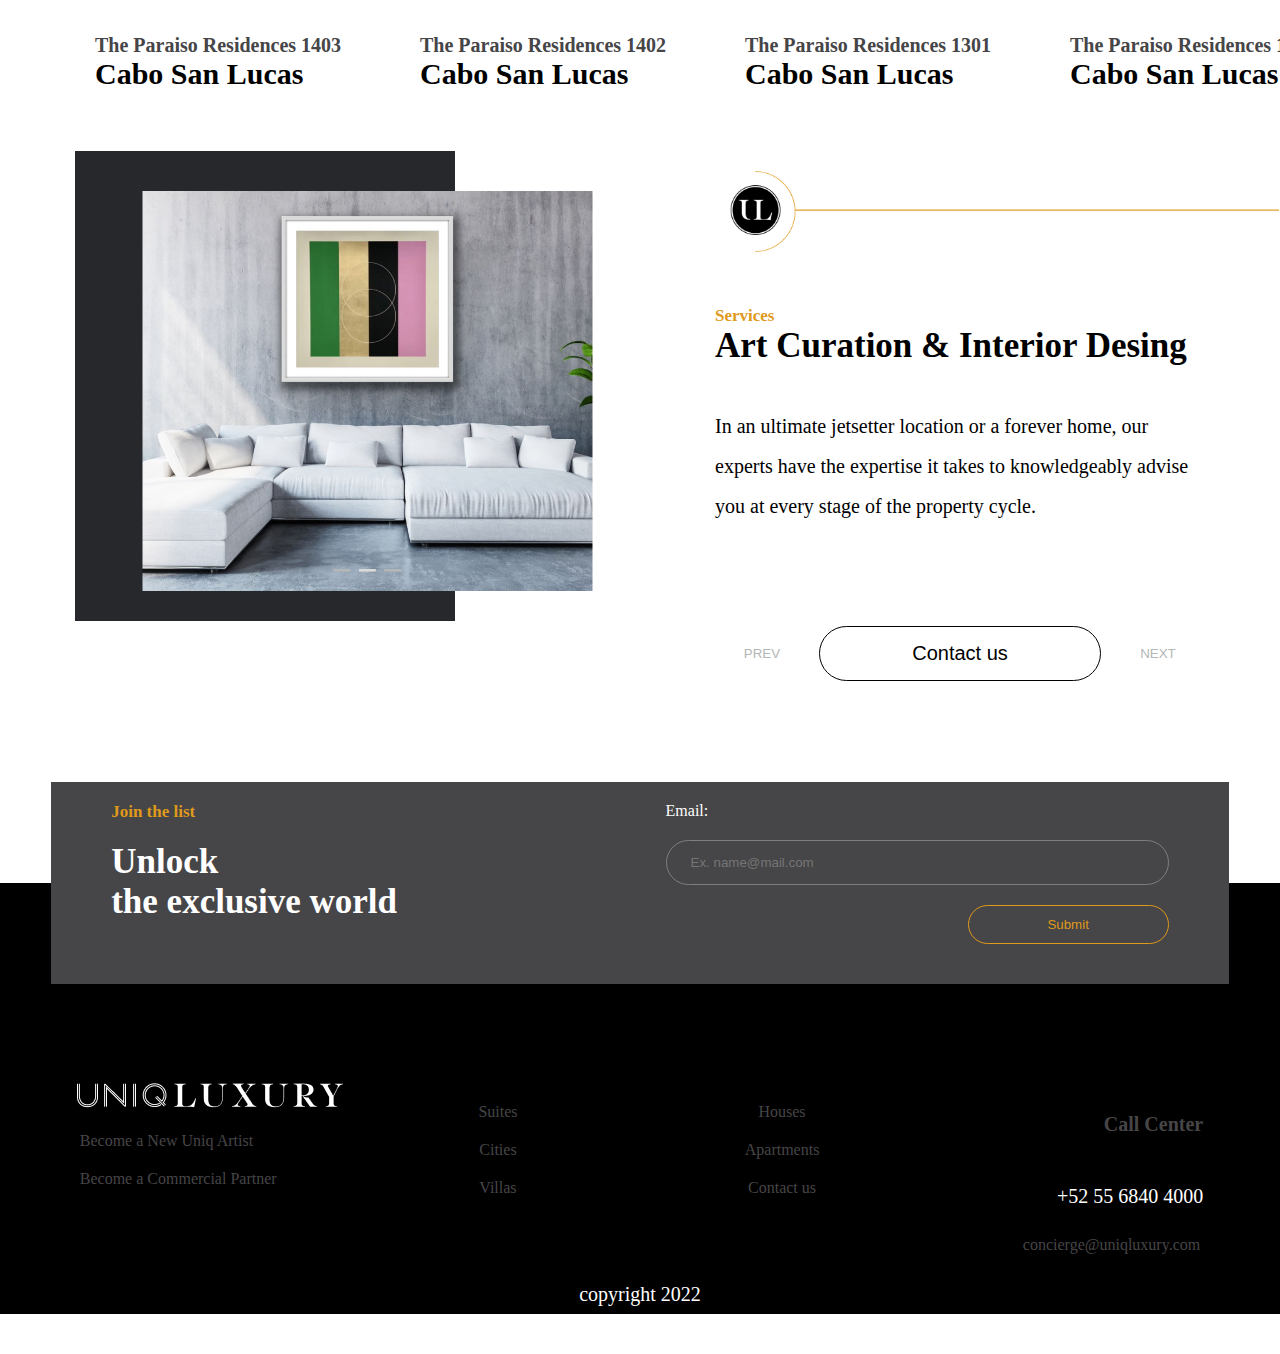
==== commit 0b07598a: "footer" ====
--- a/index.html
+++ b/index.html
@@ -7,7 +7,7 @@
     <title>UniqLuxury</title>
     <link rel="stylesheet" href="css/style.css" type="text/css">
     <link rel="stylesheet" href="css/query.css" type="text/css">
-    <link rel="stylesheet" href="css/footer.css" type="text/css">
+    <!-- <link rel="stylesheet" href="css/footer.css" type="text/css"> -->
     
 </head>
 
@@ -242,13 +242,54 @@
             </div>
         </section>
 
-        <!-- <footer class="piePagina">
-            <div></div>
-        </footer> -->
-
-
-
+        <footer class="footerContainer">
+            <div class="submitEmail">
+                <div class="emailLeft">
+                    <h3>Join the list</h3>
+                    <h2>Unlock</h2>
+                    <h2>the exclusive world</h2>
+                </div>
+                <div class="emailRight">
+                    <span class="emailSpan">Email:</span>
+                    <input type="text" class="emailInput" placeholder="Ex. name@mail.com">
+                    <div class="buttonContainer">
+                        <button class="submitButton">Submit</button>
+                    </div>
+                    
+                </div>
+            </div>
+            <div class="infoFooter">
+                <div class="section1">
+                    <a href="#">
+                        <img id="logoId" src="img/Logo.png" alt="">
+                        <img id="mobileLogoId" src="img/movileLogo.png" alt="">
+                    </a>
+                    <a href="#" class="footerText">Become a New Uniq Artist</a>
+                    <a href="#" class="footerText">Become a Commercial Partner</a>
+                </div>
+                <div class="section2">
+                    <a href="#" class="footerText">Suites</a>
+                    <a href="#" class="footerText">Cities</a>
+                    <a href="#" class="footerText">Villas</a>
+                </div>
+                <div class="section3">
+                    <a href="#" class="footerText">Houses</a>
+                    <a href="#" class="footerText">Apartments</a>
+                    <a href="#" class="footerText">Contact us</a>
+                </div>
+                <div class="section4">
+                    <h5>Call Center</h5>
+                    <p>+52 55 6840 4000</p>
+                    <a href="#" class="footerText">concierge@uniqluxury.com</a>
+                </div>
+            </div>
+            <div class="copyright">
+                <p class="copyrightText">copyright 2022</p>
+            </div>
+        </footer>
     </main>
+
+    
 
     <!-- <footer class="footer">
         <div class="news">
@@ -294,7 +335,7 @@
         </div>
     </footer> -->
 
-    <footer id="piePagina">
+    <!-- <footer id="piePagina">
         <div id="footerSeccion1">
             <div id="titulofooter1">Join the list</div>
             <div id="titulofooter2">Unlock<br>the exclusive world</div>
@@ -349,7 +390,7 @@
                 Copyright © 2022
             </div>
         </div>
-    </footer>
+    </footer> -->
 
 </body>
 
--- a/css/style.css
+++ b/css/style.css
@@ -270,8 +270,9 @@
 .salaClass {
     width: 450px;
     height: 400px;
-    position: absolute;
+    position: relative;
     transform: translate(15%,10%);
+    z-index: 1;
 }
 
 .imgSalaClass {
@@ -296,73 +297,6 @@
     
 }
 
-/*Footer*/
-footer {
-    background-color: black;
-    width: 100vw;
-    padding: 0 50px;
-    display: grid;
-    justify-content: center;
-
-    position: relative;
-    margin-top: 240px;
-}
-
-h6 {
-    color: white;
-    font-size: 30px;
-}
-
-.news {
-    gap: 16px;
-    background-color: #26282B;
-    display: flex;
-    gap: 16px;
-    padding: 20px 50px;
-    transform: translate(0, -50%);
-}
-
-.footerForm {
-    /* display: flex;
-    direction: column; */
-    display: grid;
-    gap: 15px;
-}
-
-.footerForm input {
-    background-color: transparent;
-    border: solid 1px grey;
-    border-radius: 50px;
-    padding: 11px 24px;
-    width: 100%;
-}
-
-.footerForm button{
-    background-color: transparent;
-    border: solid 1px #DF991B;
-    border-radius: 50px;
-    padding: 11px 24px;
-    width: fit-content;
-    color: #DF991B;
-    justify-self: end;
-}
-
-.footerForm button:hover{
-    background-color: white;
-    color: #26282B;
-    border: solid 1px #26282B;
-}
-
-.emailSpan {
-    color: white;
-}
-
-/* footer-text  */
-.footerInfo {
-    display: grid;
-    grid-template-columns: repeat(4, 1fr);
-    color: white;
-}
 
 /*viernes 8 12 2023*/
 /*verticalFollowClass*/
@@ -435,4 +369,95 @@
     cursor: pointer;
     font-size: 15px;
     color:white;
+}
+
+/*footer*/
+.submitEmail {
+    margin-left: 4%;
+    margin-right: 4%;
+    background-color: #464547;
+    margin-top: 0px;
+    display: grid;
+    grid-template-columns: repeat(2, 1fr);
+    grid-row: 1/3;
+    grid-column: 1/3;
+    z-index: 999;
+    padding: 20px 60px;
+    gap: 20px;
+    grid-template-rows: auto 1fr;
+    transform: translate(0, 50%);
+}
+
+.infoFooter {
+    background-color: black;
+    padding-top: 200px;
+    display: grid;
+    grid-template-columns: repeat(4, 1fr);
+    gap: 10px;
+    padding-left: 6%;
+    padding-right: 6%;
+}
+.footerText{
+    display:block;
+    margin: 20px 3px;
+    color: #464547;
+}
+.section4{
+    text-align: right;
+    align-items: right;
+}
+.section4 p{
+    color: white;
+}
+.section4 h5{
+    text-align: right;
+}
+.section3, .section2{
+    text-align: center;
+}
+.emailRight{
+    margin-left: 3%;
+}
+.emailRight input, span{
+    display: block;
+}
+.emailRight input{
+    background-color: transparent;
+    height:45px;
+    width: 100%;
+    border: #7E7E7E solid 1px;
+    border-radius: 50px;
+    /* color: white; */
+    padding: 1px 24px;
+    margin-bottom: 20px;
+}
+.emailLeft h2{
+    color: white;
+}
+.emailLeft h3{
+    margin-bottom:20px ;
+}
+.emailRight span{
+    color: white;
+    margin-bottom: 20px;
+}
+.emailRight button{
+    background-color: transparent;
+    border: solid 1px #DF991B;
+    border-radius: 50px;
+    padding: 11px 24px;
+    width: 100%;
+    color: #DF991B;
+    
+}
+.buttonContainer{
+    padding-left: 60%;
+}
+.copyright{
+    background-color: black;
+    transform: translate(0, -100%);
+    color: white;
+    text-align: center;
+    width: 100%;
+
 }--- a/css/query.css
+++ b/css/query.css
@@ -75,5 +75,39 @@
         display: none;
     }
 
+    .lineaContainer {
+        display: none;
+    }
+
+    .salaClass {
+        width: 450px;
+        height: 400px;
+        position: absolute;
+        transform: translate(-8%,-110%);
+    }
+    .submitEmail, .infoFooter {
+        transform: translate(0%,0%);
+        margin-left: 0px;
+        margin-right: 0px;
+        width: 100%;
+        grid-template-columns: 1fr;
+    }
+    .submitEmail{
+        margin-top: 550px;
+    }
+    .infoFooter{
+        padding-top: 40px;
+    }
+    .section2, .section3, .section4{
+        text-align: left;
+    }
+    .section4 h5{
+        text-align: left;
+        margin-left: 0;
+    }
+    .copyright{
+        width: 100%;
+    
+    }
 }
 
--- a/css/footer.css
+++ b/css/footer.css
@@ -192,3 +192,85 @@
     background: #000000;
 }
 
+
+
+
+
+
+
+
+
+
+
+
+
+
+
+
+/*Footer*/
+footer {
+    background-color: black;
+    width: 100vw;
+    padding: 0 50px;
+    display: grid;
+    justify-content: center;
+
+    position: relative;
+    margin-top: 240px;
+}
+
+h6 {
+    color: white;
+    font-size: 30px;
+}
+
+.news {
+    gap: 16px;
+    background-color: #26282B;
+    display: flex;
+    gap: 16px;
+    padding: 20px 50px;
+    transform: translate(0, -50%);
+}
+
+.footerForm {
+    /* display: flex;
+    direction: column; */
+    display: grid;
+    gap: 15px;
+}
+
+.footerForm input {
+    background-color: transparent;
+    border: solid 1px grey;
+    border-radius: 50px;
+    padding: 11px 24px;
+    width: 100%;
+}
+
+.footerForm button{
+    background-color: transparent;
+    border: solid 1px #DF991B;
+    border-radius: 50px;
+    padding: 11px 24px;
+    width: fit-content;
+    color: #DF991B;
+    justify-self: end;
+}
+
+.footerForm button:hover{
+    background-color: white;
+    color: #26282B;
+    border: solid 1px #26282B;
+}
+
+.emailSpan {
+    color: white;
+}
+
+/* footer-text  */
+.footerInfo {
+    display: grid;
+    grid-template-columns: repeat(4, 1fr);
+    color: white;
+}
